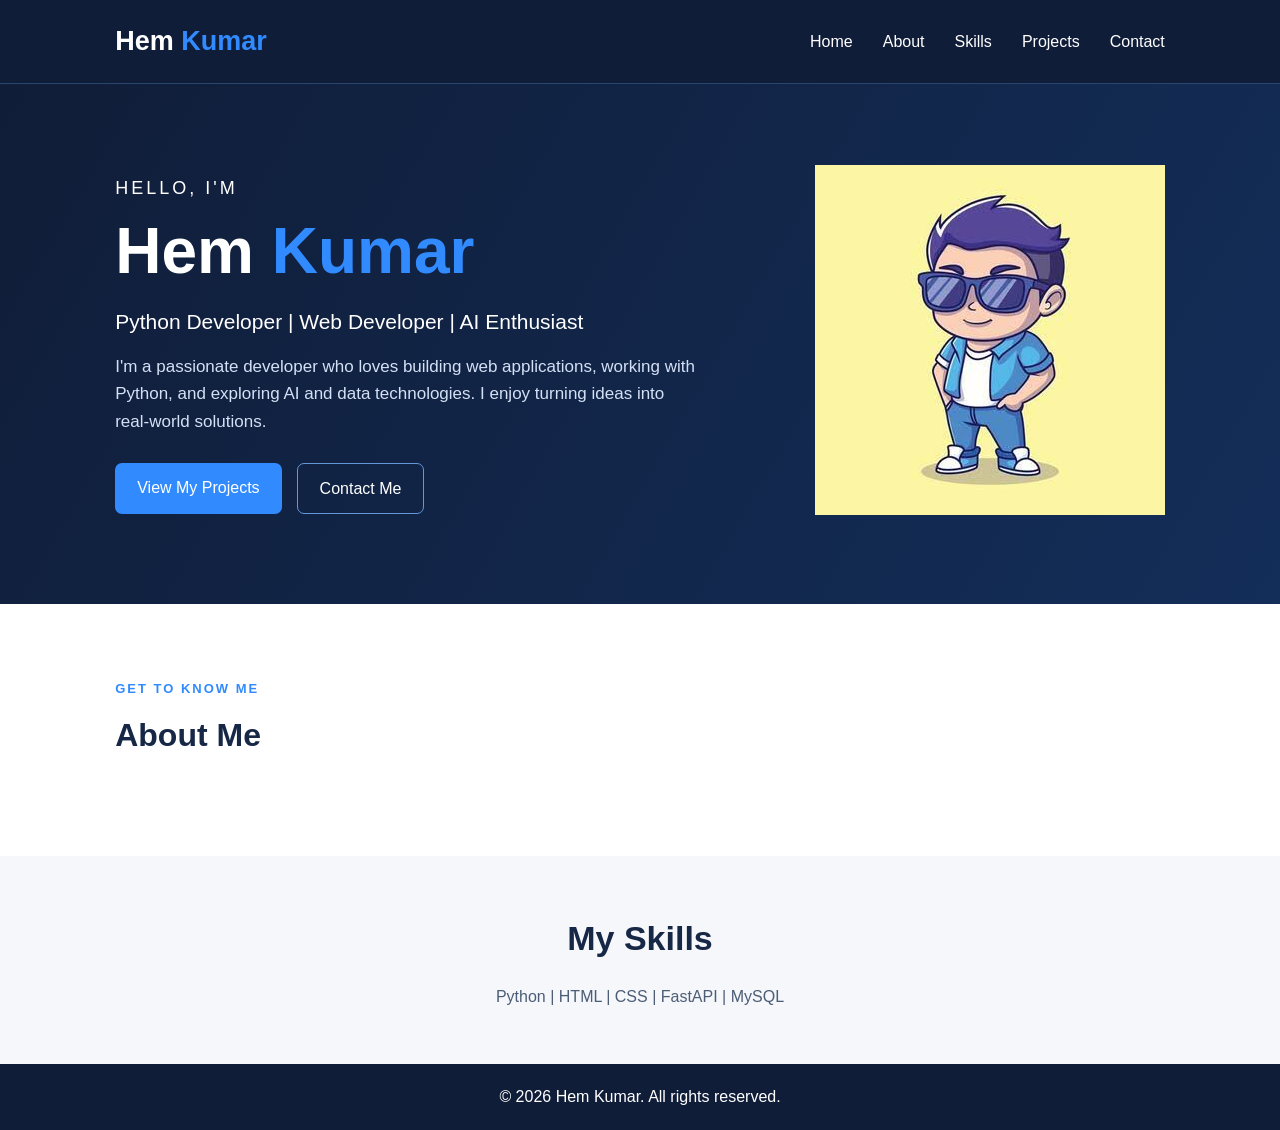
==== index1.html @ ce5f9088 "first commit" ====
<!DOCTYPE html>
<html lang="en">
<head>
    <meta charset="UTF-8">
    <meta name="viewport" content="width=device-width, initial-scale=1.0">
    <title>Hem Kumar | Portfolio</title>
    <link rel="stylesheet" href="style1.css">
</head>
<body>

    <!-- Navigation -->
    <header>
        <nav class="navbar">
            <h2 class="logo">Hem <span>Kumar</span></h2>

            <ul class="nav-links">
                <li><a href="#home">Home</a></li>
                <li><a href="about.html">About</a></li>
                <li><a href="#skills">Skills</a></li>
                <li><a href="projects.html">Projects</a></li>
                <li><a href="#contact">Contact</a></li>
            </ul>
        </nav>
    </header>

    <!-- Home Section -->
    <section class="hero" id="home">
        <div class="hero-content">
            <p class="intro">HELLO, I'M</p>

            <h1>Hem <span>Kumar</span></h1>

            <h3>Python Developer | Web Developer | AI Enthusiast</h3>

            <p class="description">
                I'm a passionate developer who loves building
                web applications, working with Python, and
                exploring AI and data technologies.
                I enjoy turning ideas into real-world solutions.
            </p>

            <div class="buttons">
                <a href="#projects" class="btn primary-btn">
                    View My Projects
                </a>

                <a href="#contact" class="btn secondary-btn">
                    Contact Me
                </a>
            </div>
        </div>

        <div class="hero-image">
            <img src="images.jpeg">
            <!-- <div class="profile-circle">
                <span>HK</span> -->
            </div>
        </div>
    </section>

    <!-- About Section -->
    <section class="about" id="about">
        <div class="about-content">
            <p class="section-label">GET TO KNOW ME</p>
            <h2>About Me</h2>
        </div>
    </section>

    <!-- Placeholder sections for future work -->
    <section class="simple-section" id="skills">
        <h2>My Skills</h2>
        <p>Python | HTML | CSS | FastAPI | MySQL</p>
    </section>

    <!-- <section class="simple-section" id="projects">
        <h2>My Projects</h2>
        <p>My portfolio projects will be displayed here.</p>
    </section> -->

    <footer>
        <p>© 2026 Hem Kumar. All rights reserved.</p>
    </footer>

</body>
</html>
---- style1.css ----
/* Basic reset */
* {
    margin: 0;
    padding: 0;
    box-sizing: border-box;
}

html {
    scroll-behavior: smooth;
}

body {
    font-family: Arial, sans-serif;
    color: #ffffff;
    background: #f5f7fb;
    line-height: 1.6;
}

/* Navigation bar */
.navbar {
    display: flex;
    justify-content: space-between;
    align-items: center;
    padding: 20px 9%;
    background: #101d38;
    border-bottom: 1px solid #29466e;
}

.logo {
    font-size: 27px;
}

.logo span,
.hero h1 span {
    color: #318bff;
}

.nav-links {
    display: flex;
    gap: 30px;
    list-style: none;
}

.nav-links a {
    text-decoration: none;
    color: white;
    transition: color 0.3s;
}

.nav-links a:hover {
    color: #318bff;
}

/* Home hero section */
.hero {
    min-height: 520px;
    padding: 80px 9%;
    display: flex;
    align-items: center;
    justify-content: space-between;
    gap: 50px;
    background: linear-gradient(120deg, #101d38, #132e59);
}

.hero-content {
    max-width: 650px;
}

.intro {
    font-size: 18px;
    letter-spacing: 3px;
}

.hero h1 {
    font-size: clamp(42px, 5vw, 64px);
    line-height: 1.2;
    margin: 10px 0;
}

.hero h3 {
    font-size: 21px;
    font-weight: 500;
    margin: 15px 0;
}

.description {
    color: #d4e0f5;
    font-size: 17px;
    max-width: 580px;
    margin-bottom: 28px;
}

/* Buttons */
.buttons {
    display: flex;
    flex-wrap: wrap;
    gap: 15px;
}

.btn {
    display: inline-block;
    padding: 12px 22px;
    border-radius: 7px;
    text-decoration: none;
    transition: 0.3s;
}

.primary-btn {
    background: #318bff;
    color: white;
}

.primary-btn:hover {
    background: #1768d1;
    transform: translateY(-2px);
}

.secondary-btn {
    border: 1px solid #6397d9;
    color: white;
}

.secondary-btn:hover {
    background: #24446f;
}

/* Profile placeholder */
.hero-image {
    flex-shrink: 0;
}

.profile-circle {
    width: 260px;
    height: 260px;
    border: 5px solid #318bff;
    border-radius: 50%;
    background: linear-gradient(135deg, #274d7c, #0c1830);
    display: flex;
    justify-content: center;
    align-items: center;
    box-shadow: 0 0 35px #318bff30;
}

.profile-circle span {
    font-size: 65px;
    font-weight: bold;
    color: #ffffff;
}

/* About section */
.about {
    padding: 75px 9%;
    background: #ffffff;
    color: #172746;
}

.about-content {
    max-width: 750px;
}

.section-label {
    color: #318bff;
    letter-spacing: 2px;
    font-size: 13px;
    font-weight: bold;
}

.about h2,
.simple-section h2 {
    font-size: 34px;
    margin-bottom: 18px;
}

.about-content > p:not(.section-label) {
    color: #4d5d76;
    margin-bottom: 15px;
    font-size: 17px;
}

/* Other sections */
.simple-section {
    padding: 55px 9%;
    text-align: center;
    color: #172746;
}

.simple-section p {
    color: #4d5d76;
}

#projects {
    background: #eaf1fb;
}

footer {
    padding: 20px;
    text-align: center;
    background: #101d38;
    color: white;
}

/* Mobile responsive design */
@media (max-width: 768px) {
    .navbar {
        flex-direction: column;
        gap: 15px;
        padding: 20px;
    }

    .nav-links {
        justify-content: center;
        flex-wrap: wrap;
        gap: 15px;
    }

    .hero {
        flex-direction: column-reverse;
        text-align: center;
        padding: 55px 7%;
        gap: 30px;
    }

    .hero h3 {
        font-size: 18px;
    }

    .buttons {
        justify-content: center;
    }

    .profile-circle {
        width: 180px;
        height: 180px;
    }

    .about {
        padding: 50px 7%;
    }
}


.about-page {
    background-color: #f5f7fb;
    color: #172746;
    padding: 80px 8%;
    min-height: 80vh;
}

/* Two-column layout */
.about-container {
    max-width: 1100px;
    margin: 0 auto;

    display: flex;
    justify-content: space-between;
    align-items: flex-start;
    gap: 50px;
}

/* Left column */
.about-content {
    flex: 1;
    min-width: 0;
}

.about-content h2,
.contact-content h2 {
    font-size: 32px;
    margin-bottom: 20px;
}

.about-content > p:not(.section-label) {
    color: #4d5d76;
    font-size: 16px;
    line-height: 1.8;
    margin-bottom: 18px;
}

/* Right column */
.contact-content {
    flex: 0 0 40%;
    background-color: white;
    padding: 30px;
    border-radius: 12px;
    box-shadow: 0 5px 20px rgba(0, 0, 0, 0.08);
}

.section-label {
    color: #318bff;
    font-size: 13px;
    font-weight: bold;
    letter-spacing: 2px;
    margin-bottom: 10px;
}

.contact-item {
    padding: 15px 0;
    border-bottom: 1px solid #e5eaf2;
}

.contact-item:last-child {
    border-bottom: none;
}

.contact-item h3 {
    font-size: 16px;
    color: #172746;
    margin-bottom: 5px;
}

.contact-item p {
    color: #4d5d76;
    overflow-wrap: anywhere;
}

/* Mobile responsive layout */
@media (max-width: 768px) {
    .about-page {
        padding: 40px 6%;
    }

    .about-container {
        flex-direction: column;
        gap: 35px;
    }

    .about-content,
    .contact-content {
        width: 100%;
        flex: auto;
    }
}


/* projcts css */


/* Projects section */
.project-page {
    background-color: #f5f7fb;
    color: #172746;
    padding: 60px 8%;
    min-height: 80vh;
}

.projects-title {
    text-align: center;
    font-size: 36px;
    margin-bottom: 40px;
}

/* Common parent for both projects */
.project-container {
    max-width: 1100px;
    margin: 0 auto;

    display: flex;
    flex-direction: row;
    align-items: stretch;
    gap: 30px;
}


* {
    box-sizing: border-box;
}

body {
    margin: 0;
    font-family: Arial, sans-serif;
}

.project-page {
    background-color: #f5f7fb;
    min-height: 100vh;
    padding: 50px 8%;
}

.projects-title {
    text-align: center;
    margin-bottom: 40px;
    color: #172746;
}

/* This arranges both projects horizontally */
.project-container {
    display: flex;
    flex-direction: row;
    gap: 30px;
    max-width: 1100px;
    margin: 0 auto;
}

.project-card {
    flex: 1;
    min-width: 0;
    background-color: white;
    padding: 30px;
    border-radius: 12px;
    box-shadow: 0 5px 15px rgba(0, 0, 0, 0.1);
}

.project-card h2 {
    color: #172746;
}

.project-card h3 {
    color: #318bff;
}

.project-card p {
    color: #4d5d76;
    line-height: 1.8;
}

/* On small screens, stack the projects */
@media (max-width: 768px) {
    .project-container {
        flex-direction: column;
    }
}
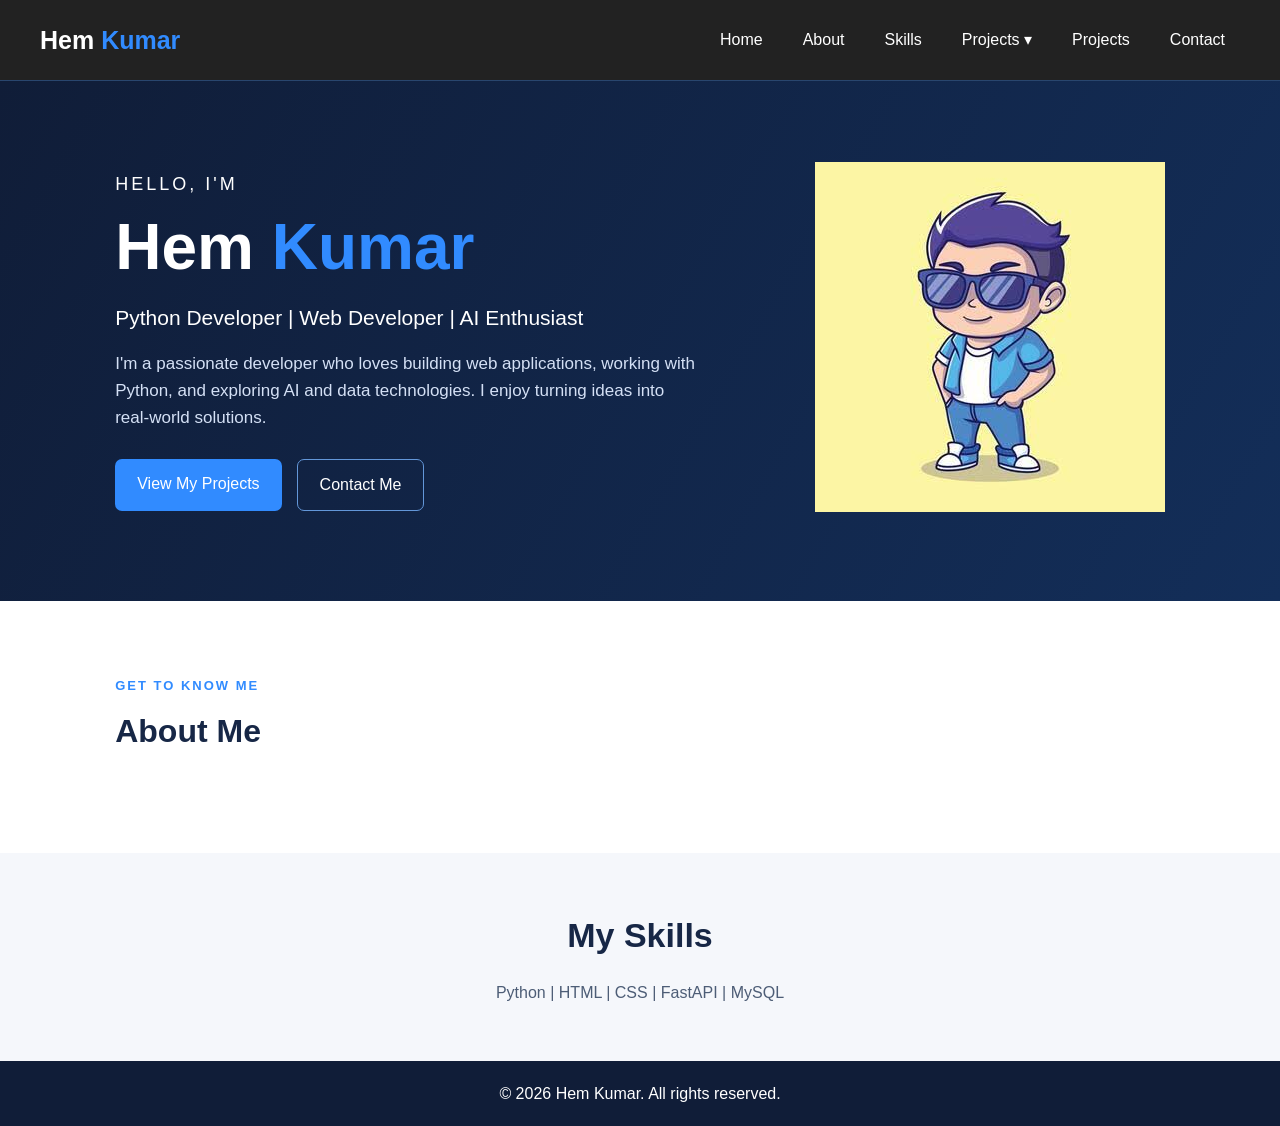
==== commit f8b95af1: "update" ====
--- a/index1.html
+++ b/index1.html
@@ -18,6 +18,14 @@
                 <li><a href="#home">Home</a></li>
                 <li><a href="about.html">About</a></li>
                 <li><a href="#skills">Skills</a></li>
+                <li class="dropdown">
+                    <a href="#">Projects ▾</a>
+                    <ul class="dropdown-menu">
+                        <li><a href="project1.html">HTML Projects</a></li>
+                        <li><a href="project2.html">CSS Projects</a></li>
+                        <li><a href="project3.html">Python Projects</a></li>
+                    </ul>
+                </li>
                 <li><a href="projects.html">Projects</a></li>
                 <li><a href="#contact">Contact</a></li>
             </ul>
@@ -52,9 +60,7 @@
         </div>
 
         <div class="hero-image">
-            <img src="images.jpeg">
-            <!-- <div class="profile-circle">
-                <span>HK</span> -->
+            <img src="images.jpeg" alt="hem kumar" >
             </div>
         </div>
     </section>
--- a/style1.css
+++ b/style1.css
@@ -420,3 +420,199 @@
         flex-direction: column;
     }
 }
+
+* {
+    margin: 0;
+    padding: 0;
+    box-sizing: border-box;
+}
+
+.navbar {
+    background-color: #222;
+    display: flex;
+    justify-content: space-between;
+    align-items: center;
+    padding: 20px 40px;
+}
+
+.logo {
+    color: white;
+}
+
+.nav-links {
+    display: flex;
+    list-style: none;
+    gap: 25px;
+}
+
+.nav-links li {
+    position: relative;
+}
+
+.nav-links a {
+    color: white;
+    text-decoration: none;
+    display: block;
+    padding: 10px;
+}
+
+.nav-links a:hover {
+    color: yellow;
+}
+
+
+* {
+    margin: 0;
+    padding: 0;
+    box-sizing: border-box;
+}
+
+.navbar {
+    background-color: #222;
+    display: flex;
+    justify-content: space-between;
+    align-items: center;
+    padding: 20px 40px;
+}
+
+.logo {
+    color: white;
+}
+
+.nav-links {
+    display: flex;
+    list-style: none;
+    gap: 25px;
+}
+
+.nav-links li {
+    position: relative;
+}
+
+.nav-links a {
+    color: white;
+    text-decoration: none;
+    display: block;
+    padding: 10px;
+}
+
+.nav-links a:hover {
+    color: yellow;
+}
+
+/* Dropdown menu */
+.dropdown-menu {
+    display: none;
+    position: absolute;
+    top: 100%;
+    left: 0;
+    background-color: #333;
+    min-width: 180px;
+    list-style: none;
+    z-index: 10;
+}
+
+
+/* Reset */
+* {
+    margin: 0;
+    padding: 0;
+    box-sizing: border-box;
+}
+
+/* Navbar */
+.navbar {
+    background-color: #222;
+    display: flex;
+    justify-content: space-between;
+    align-items: center;
+    padding: 15px 40px;
+    font-family: Arial, sans-serif;
+}
+
+/* Logo */
+.logo {
+    color: white;
+    font-size: 25px;
+}
+
+/* Main menu */
+.nav-links {
+    display: flex;
+    align-items: center;
+    gap: 10px;
+    list-style: none;
+}
+
+/* All navbar links */
+.nav-links a {
+    display: block;
+    color: white;
+    text-decoration: none;
+    padding: 12px 15px;
+}
+
+/* Hover on navbar links */
+.nav-links a:hover {
+    background-color: #444;
+    color: #00d4ff;
+}
+
+/* Dropdown parent */
+
+/* Dropdown parent */
+.dropdown {
+    position: relative;
+}
+
+/* Hide dropdown by default */
+.dropdown-menu {
+    display: none;
+    position: absolute;
+    top: 100%;
+    left: 0;
+    min-width: 190px;
+    background-color: #222;
+    list-style: none;
+    padding: 0;
+    margin: 0;
+    z-index: 1000;
+}
+
+/* Display dropdown on hover or keyboard focus */
+.dropdown:hover .dropdown-menu,
+.dropdown:focus-within .dropdown-menu {
+    display: block;
+}
+
+/* Dropdown links */
+.dropdown-menu li a {
+    display: block;
+    padding: 12px 15px;
+    color: white;
+    text-decoration: none;
+    white-space: nowrap;
+}
+
+/* Dropdown hover effect */
+.dropdown-menu li a:hover {
+    background-color: #555;
+    color: #00d4ff;
+}
+
+
+/* Page content */
+main {
+    text-align: center;
+    padding: 100px 20px;
+    font-family: Arial, sans-serif;
+}
+
+main h1 {
+    margin-bottom: 15px;
+}
+
+#contact {
+    text-align: center;
+    padding: 40px;
+}
